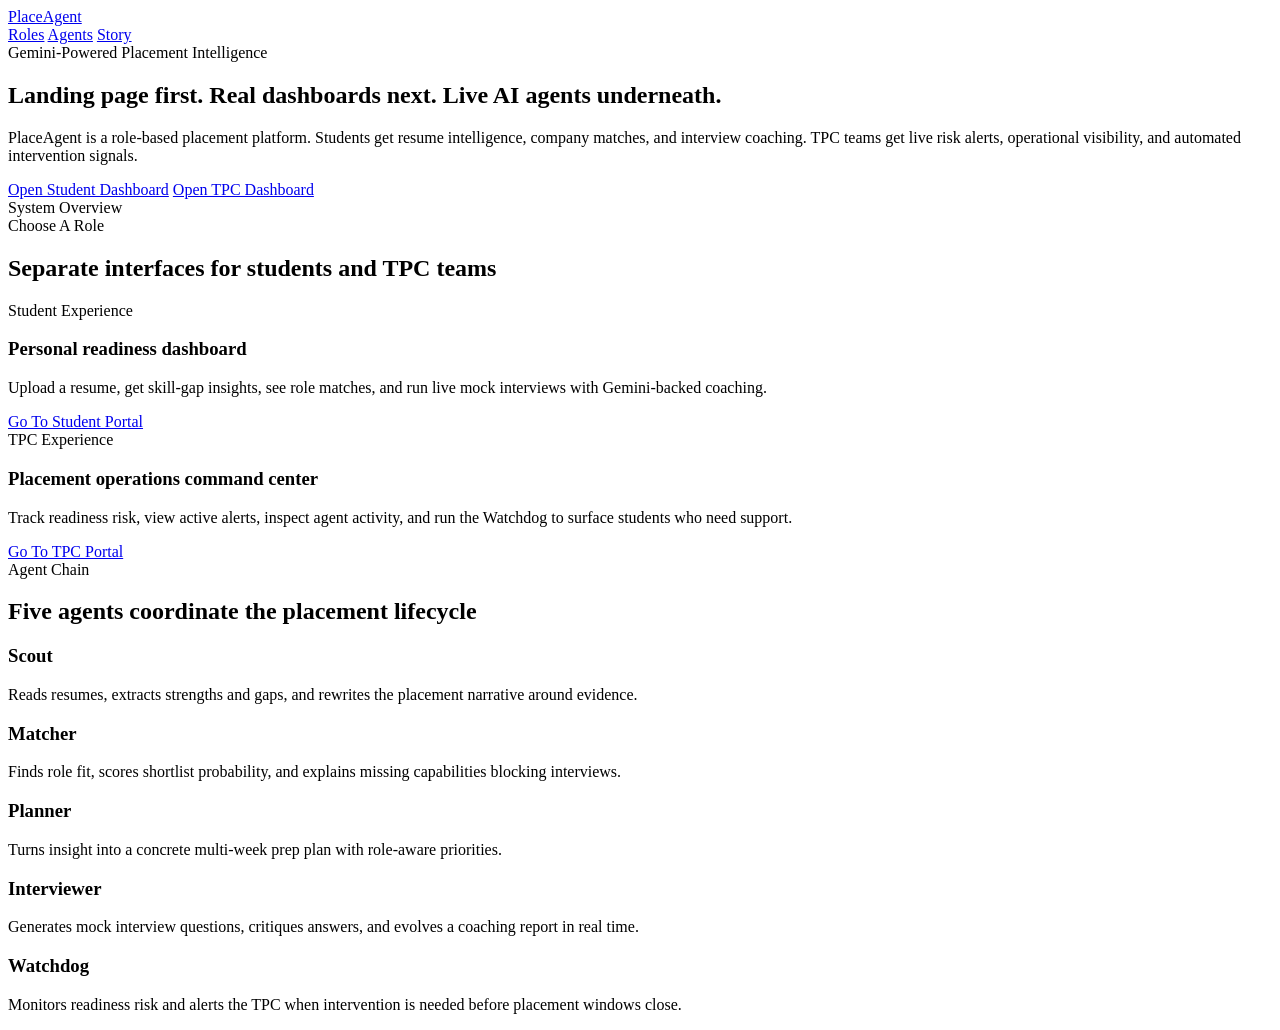
==== app/templates/index.html @ dd4d41f6 "Initial PlaceAgent app" ====
<!DOCTYPE html>
<html lang="en">
<head>
  <meta charset="UTF-8" />
  <meta name="viewport" content="width=device-width, initial-scale=1.0" />
  <title>PlaceAgent | AI Placement Command Center</title>
  <link rel="preconnect" href="https://fonts.googleapis.com">
  <link rel="preconnect" href="https://fonts.gstatic.com" crossorigin>
  <link href="https://fonts.googleapis.com/css2?family=Space+Grotesk:wght@400;500;700&family=Manrope:wght@400;500;700;800&display=swap" rel="stylesheet">
  <link rel="stylesheet" href="/static/styles.css" />
</head>
<body>
  <div class="noise"></div>
  <header class="topbar">
    <a class="brand brand-link" href="/">
      <span class="brand-mark"></span>
      <span>PlaceAgent</span>
    </a>
    <nav class="nav">
      <a href="#roles">Roles</a>
      <a href="#agents">Agents</a>
      <a href="#story">Story</a>
    </nav>
  </header>

  <main>
    <section class="hero hero-landing" id="story">
      <div class="hero-copy">
        <div class="eyebrow">Gemini-Powered Placement Intelligence</div>
        <h1>Landing page first. Real dashboards next. Live AI agents underneath.</h1>
        <p>
          PlaceAgent is a role-based placement platform. Students get resume intelligence, company matches,
          and interview coaching. TPC teams get live risk alerts, operational visibility, and automated intervention signals.
        </p>
        <div class="cta-row">
          <a class="btn btn-primary" href="/student">Open Student Dashboard</a>
          <a class="btn btn-secondary" href="/tpc">Open TPC Dashboard</a>
        </div>
        <div id="ai-banner" class="ai-banner"></div>
      </div>
      <div class="hero-visual">
        <div class="orb orb-a"></div>
        <div class="orb orb-b"></div>
        <div class="glass hero-panel">
          <div class="panel-header">
            <span class="pulse"></span>
            <span>System Overview</span>
          </div>
          <div class="landing-overview" id="landing-overview"></div>
        </div>
      </div>
    </section>

    <section class="section roles" id="roles">
      <div class="section-head">
        <span class="eyebrow">Choose A Role</span>
        <h2>Separate interfaces for students and TPC teams</h2>
      </div>
      <div class="role-grid">
        <article class="glass role-card role-student">
          <div class="panel-title">Student Experience</div>
          <h3>Personal readiness dashboard</h3>
          <p>Upload a resume, get skill-gap insights, see role matches, and run live mock interviews with Gemini-backed coaching.</p>
          <a class="btn btn-primary" href="/student">Go To Student Portal</a>
        </article>
        <article class="glass role-card role-tpc">
          <div class="panel-title">TPC Experience</div>
          <h3>Placement operations command center</h3>
          <p>Track readiness risk, view active alerts, inspect agent activity, and run the Watchdog to surface students who need support.</p>
          <a class="btn btn-secondary" href="/tpc">Go To TPC Portal</a>
        </article>
      </div>
    </section>

    <section class="section architecture" id="agents">
      <div class="section-head">
        <span class="eyebrow">Agent Chain</span>
        <h2>Five agents coordinate the placement lifecycle</h2>
      </div>
      <div class="agent-grid">
        <article class="glass agent-card accent-blue"><h3>Scout</h3><p>Reads resumes, extracts strengths and gaps, and rewrites the placement narrative around evidence.</p></article>
        <article class="glass agent-card accent-green"><h3>Matcher</h3><p>Finds role fit, scores shortlist probability, and explains missing capabilities blocking interviews.</p></article>
        <article class="glass agent-card accent-amber"><h3>Planner</h3><p>Turns insight into a concrete multi-week prep plan with role-aware priorities.</p></article>
        <article class="glass agent-card accent-red"><h3>Interviewer</h3><p>Generates mock interview questions, critiques answers, and evolves a coaching report in real time.</p></article>
        <article class="glass agent-card accent-ink"><h3>Watchdog</h3><p>Monitors readiness risk and alerts the TPC when intervention is needed before placement windows close.</p></article>
      </div>
    </section>
  </main>

  <script src="/static/landing.js"></script>
</body>
</html>
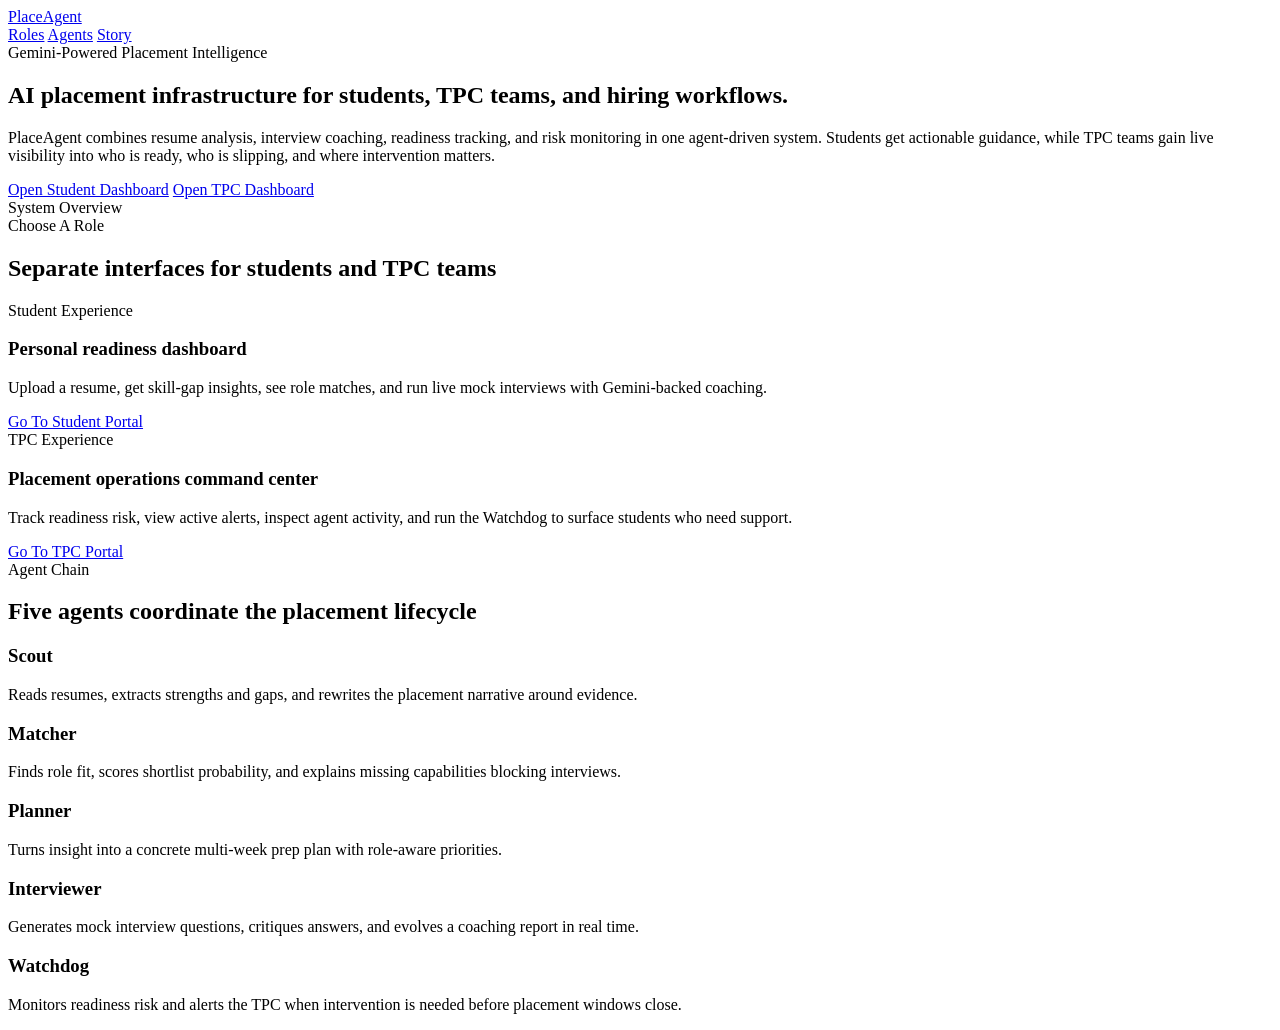
==== commit a785c6d3: "Refine landing page hero copy" ====
--- a/app/templates/index.html
+++ b/app/templates/index.html
@@ -27,10 +27,10 @@
     <section class="hero hero-landing" id="story">
       <div class="hero-copy">
         <div class="eyebrow">Gemini-Powered Placement Intelligence</div>
-        <h1>Landing page first. Real dashboards next. Live AI agents underneath.</h1>
+        <h1>AI placement infrastructure for students, TPC teams, and hiring workflows.</h1>
         <p>
-          PlaceAgent is a role-based placement platform. Students get resume intelligence, company matches,
-          and interview coaching. TPC teams get live risk alerts, operational visibility, and automated intervention signals.
+          PlaceAgent combines resume analysis, interview coaching, readiness tracking, and risk monitoring in one agent-driven system.
+          Students get actionable guidance, while TPC teams gain live visibility into who is ready, who is slipping, and where intervention matters.
         </p>
         <div class="cta-row">
           <a class="btn btn-primary" href="/student">Open Student Dashboard</a>
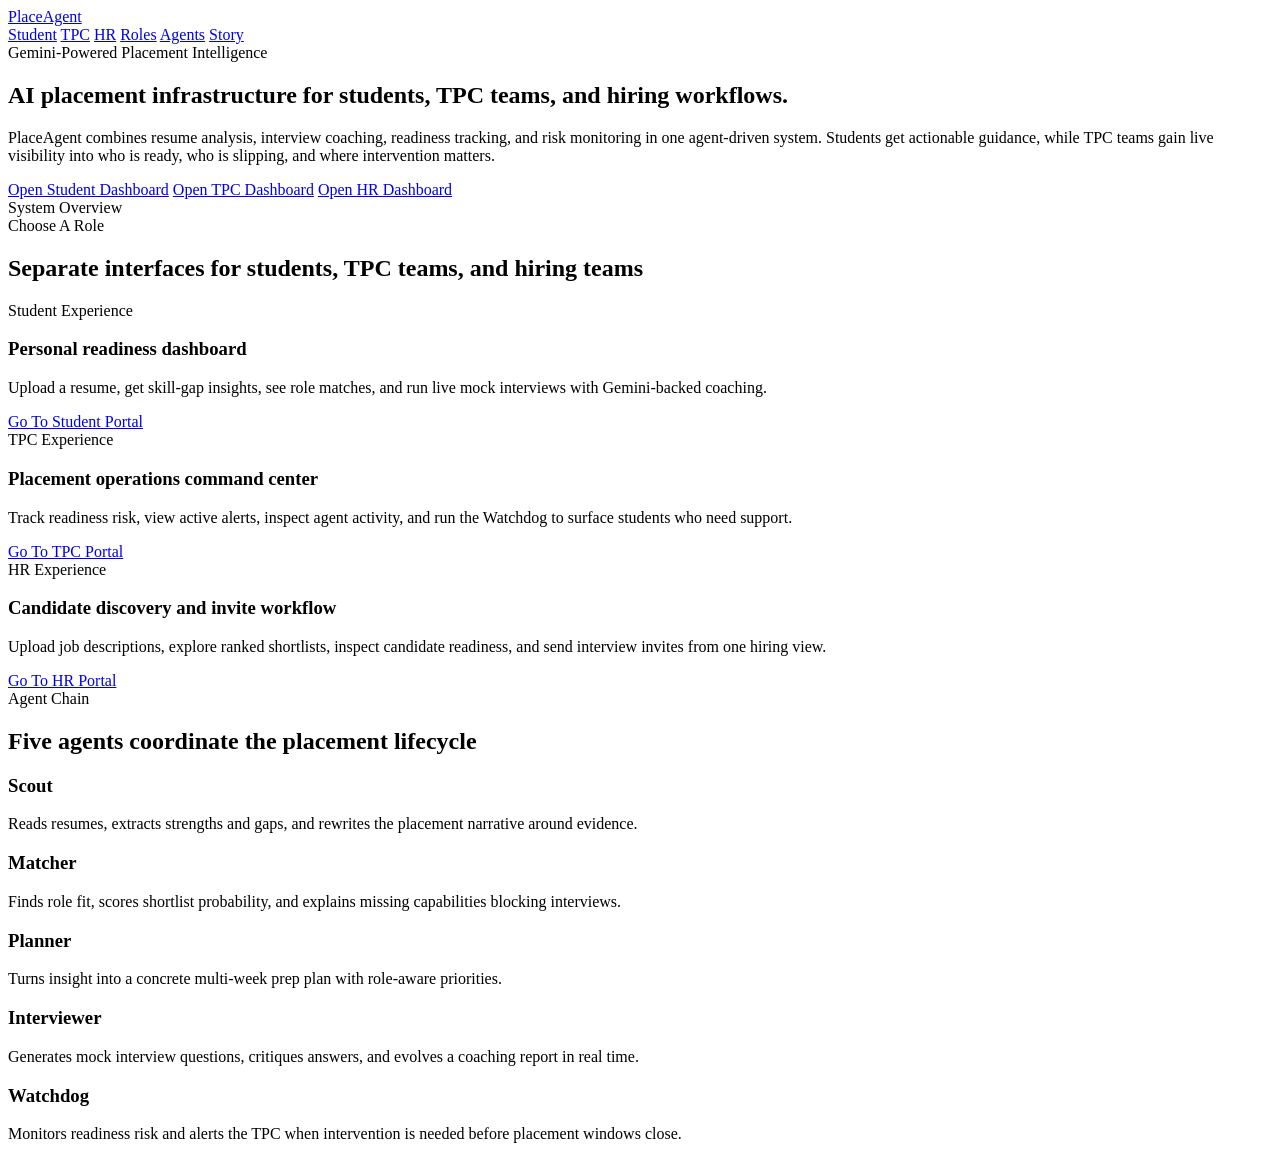
==== commit 5a5da838: "Expose HR portal in shared navigation" ====
--- a/app/templates/index.html
+++ b/app/templates/index.html
@@ -17,6 +17,9 @@
       <span>PlaceAgent</span>
     </a>
     <nav class="nav">
+      <a href="/student">Student</a>
+      <a href="/tpc">TPC</a>
+      <a href="/hr">HR</a>
       <a href="#roles">Roles</a>
       <a href="#agents">Agents</a>
       <a href="#story">Story</a>
@@ -35,6 +38,7 @@
         <div class="cta-row">
           <a class="btn btn-primary" href="/student">Open Student Dashboard</a>
           <a class="btn btn-secondary" href="/tpc">Open TPC Dashboard</a>
+          <a class="btn btn-secondary" href="/hr">Open HR Dashboard</a>
         </div>
         <div id="ai-banner" class="ai-banner"></div>
       </div>
@@ -54,7 +58,7 @@
     <section class="section roles" id="roles">
       <div class="section-head">
         <span class="eyebrow">Choose A Role</span>
-        <h2>Separate interfaces for students and TPC teams</h2>
+        <h2>Separate interfaces for students, TPC teams, and hiring teams</h2>
       </div>
       <div class="role-grid">
         <article class="glass role-card role-student">
@@ -68,6 +72,12 @@
           <h3>Placement operations command center</h3>
           <p>Track readiness risk, view active alerts, inspect agent activity, and run the Watchdog to surface students who need support.</p>
           <a class="btn btn-secondary" href="/tpc">Go To TPC Portal</a>
+        </article>
+        <article class="glass role-card role-hr">
+          <div class="panel-title">HR Experience</div>
+          <h3>Candidate discovery and invite workflow</h3>
+          <p>Upload job descriptions, explore ranked shortlists, inspect candidate readiness, and send interview invites from one hiring view.</p>
+          <a class="btn btn-secondary" href="/hr">Go To HR Portal</a>
         </article>
       </div>
     </section>
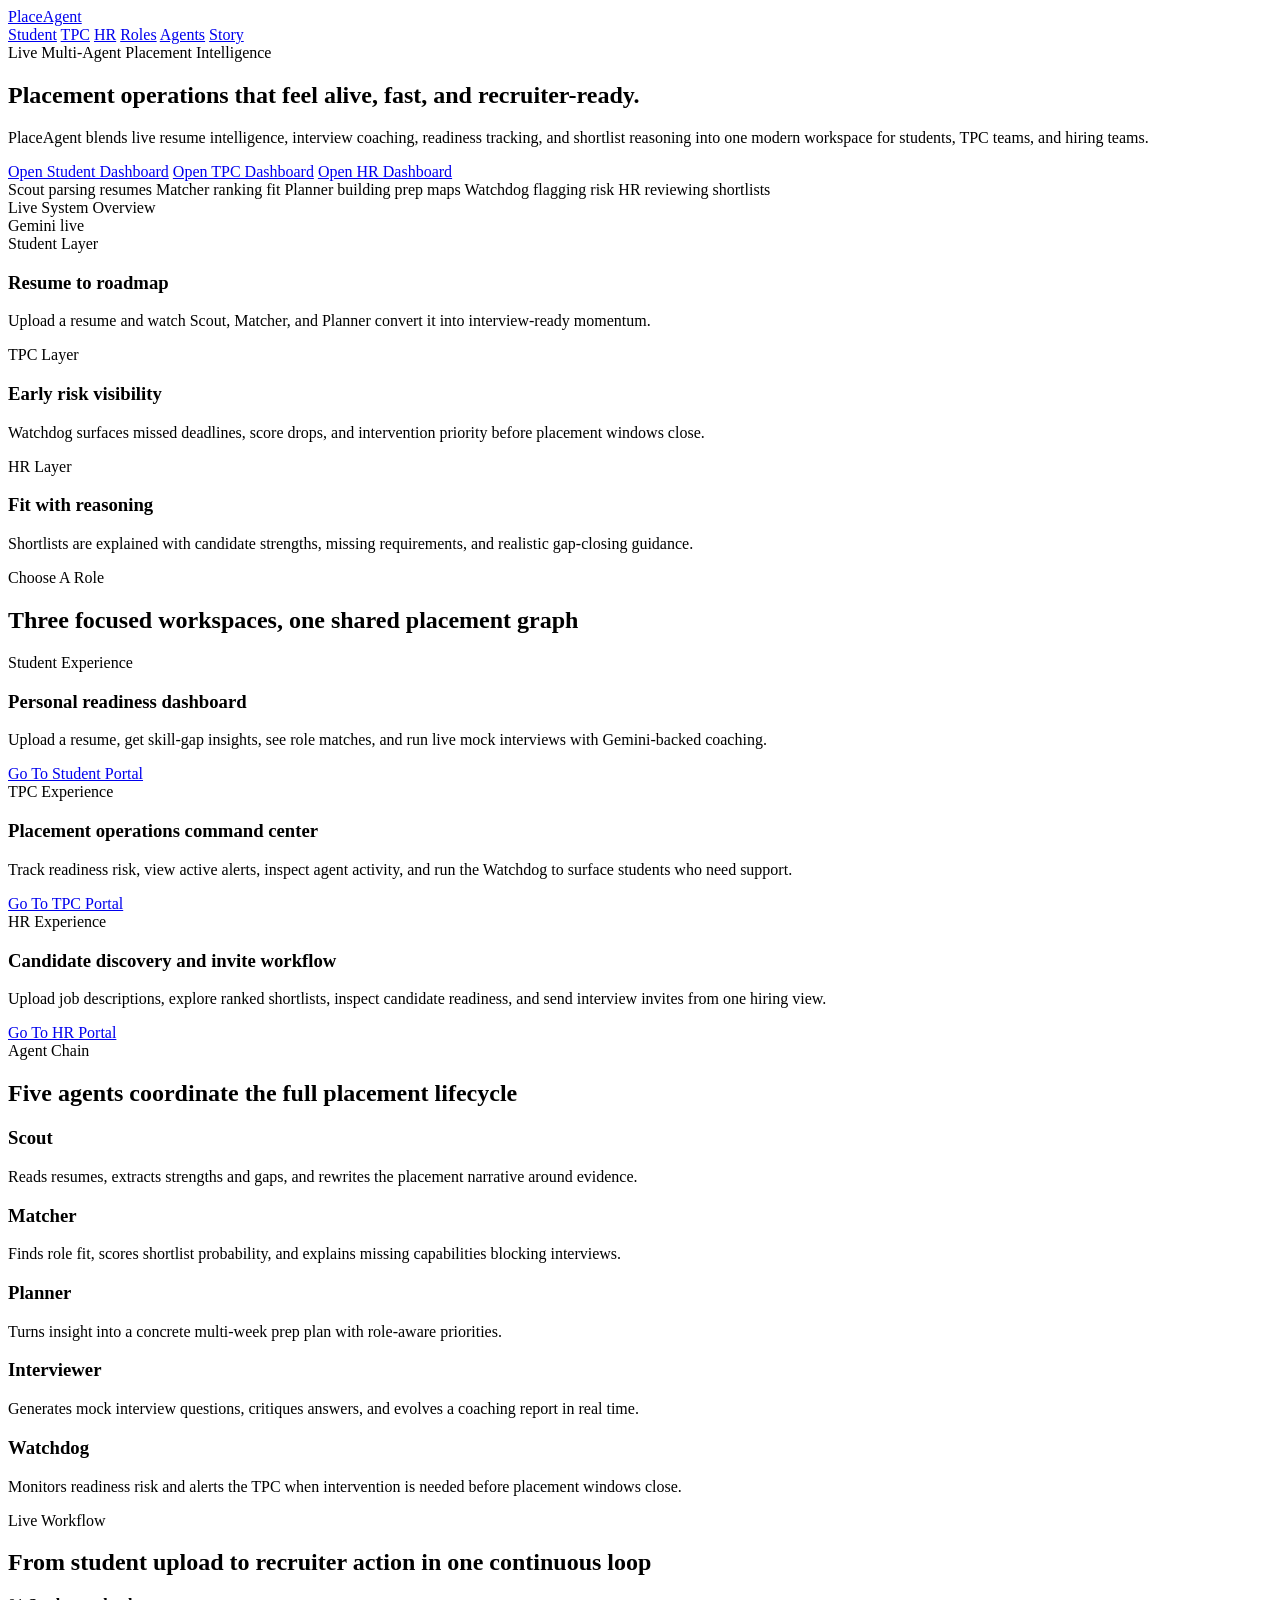
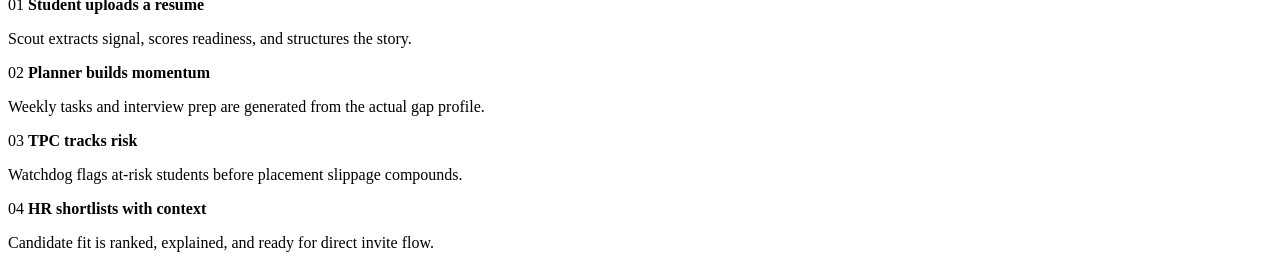
==== commit 9ee76c76: "Refresh landing page visuals and palette" ====
--- a/app/templates/index.html
+++ b/app/templates/index.html
@@ -29,28 +29,55 @@
   <main>
     <section class="hero hero-landing" id="story">
       <div class="hero-copy">
-        <div class="eyebrow">Gemini-Powered Placement Intelligence</div>
-        <h1>AI placement infrastructure for students, TPC teams, and hiring workflows.</h1>
+        <div class="eyebrow">Live Multi-Agent Placement Intelligence</div>
+        <h1>Placement operations that feel <span class="text-accent">alive</span>, fast, and recruiter-ready.</h1>
         <p>
-          PlaceAgent combines resume analysis, interview coaching, readiness tracking, and risk monitoring in one agent-driven system.
-          Students get actionable guidance, while TPC teams gain live visibility into who is ready, who is slipping, and where intervention matters.
+          PlaceAgent blends live resume intelligence, interview coaching, readiness tracking, and shortlist reasoning into one modern workspace for students, TPC teams, and hiring teams.
         </p>
         <div class="cta-row">
           <a class="btn btn-primary" href="/student">Open Student Dashboard</a>
           <a class="btn btn-secondary" href="/tpc">Open TPC Dashboard</a>
           <a class="btn btn-secondary" href="/hr">Open HR Dashboard</a>
         </div>
+        <div class="live-marquee" id="live-marquee">
+          <span class="live-pill">Scout parsing resumes</span>
+          <span class="live-pill">Matcher ranking fit</span>
+          <span class="live-pill">Planner building prep maps</span>
+          <span class="live-pill">Watchdog flagging risk</span>
+          <span class="live-pill">HR reviewing shortlists</span>
+        </div>
         <div id="ai-banner" class="ai-banner"></div>
       </div>
       <div class="hero-visual">
         <div class="orb orb-a"></div>
         <div class="orb orb-b"></div>
-        <div class="glass hero-panel">
+        <div class="orb orb-c"></div>
+        <div class="glass hero-panel hero-stage">
           <div class="panel-header">
-            <span class="pulse"></span>
-            <span>System Overview</span>
+            <div class="stage-title">
+              <span class="pulse"></span>
+              <span>Live System Overview</span>
+            </div>
+            <span class="stage-chip" id="live-model-chip">Gemini live</span>
           </div>
           <div class="landing-overview" id="landing-overview"></div>
+          <div class="signal-grid">
+            <article class="signal-card signal-student">
+              <div class="panel-title">Student Layer</div>
+              <h3>Resume to roadmap</h3>
+              <p>Upload a resume and watch Scout, Matcher, and Planner convert it into interview-ready momentum.</p>
+            </article>
+            <article class="signal-card signal-tpc">
+              <div class="panel-title">TPC Layer</div>
+              <h3>Early risk visibility</h3>
+              <p>Watchdog surfaces missed deadlines, score drops, and intervention priority before placement windows close.</p>
+            </article>
+            <article class="signal-card signal-hr">
+              <div class="panel-title">HR Layer</div>
+              <h3>Fit with reasoning</h3>
+              <p>Shortlists are explained with candidate strengths, missing requirements, and realistic gap-closing guidance.</p>
+            </article>
+          </div>
         </div>
       </div>
     </section>
@@ -58,7 +85,7 @@
     <section class="section roles" id="roles">
       <div class="section-head">
         <span class="eyebrow">Choose A Role</span>
-        <h2>Separate interfaces for students, TPC teams, and hiring teams</h2>
+        <h2>Three focused workspaces, one shared placement graph</h2>
       </div>
       <div class="role-grid">
         <article class="glass role-card role-student">
@@ -85,7 +112,7 @@
     <section class="section architecture" id="agents">
       <div class="section-head">
         <span class="eyebrow">Agent Chain</span>
-        <h2>Five agents coordinate the placement lifecycle</h2>
+        <h2>Five agents coordinate the full placement lifecycle</h2>
       </div>
       <div class="agent-grid">
         <article class="glass agent-card accent-blue"><h3>Scout</h3><p>Reads resumes, extracts strengths and gaps, and rewrites the placement narrative around evidence.</p></article>
@@ -95,6 +122,35 @@
         <article class="glass agent-card accent-ink"><h3>Watchdog</h3><p>Monitors readiness risk and alerts the TPC when intervention is needed before placement windows close.</p></article>
       </div>
     </section>
+
+    <section class="section story-strip">
+      <div class="section-head">
+        <span class="eyebrow">Live Workflow</span>
+        <h2>From student upload to recruiter action in one continuous loop</h2>
+      </div>
+      <div class="story-rail">
+        <div class="story-node">
+          <span class="story-step">01</span>
+          <strong>Student uploads a resume</strong>
+          <p>Scout extracts signal, scores readiness, and structures the story.</p>
+        </div>
+        <div class="story-node">
+          <span class="story-step">02</span>
+          <strong>Planner builds momentum</strong>
+          <p>Weekly tasks and interview prep are generated from the actual gap profile.</p>
+        </div>
+        <div class="story-node">
+          <span class="story-step">03</span>
+          <strong>TPC tracks risk</strong>
+          <p>Watchdog flags at-risk students before placement slippage compounds.</p>
+        </div>
+        <div class="story-node">
+          <span class="story-step">04</span>
+          <strong>HR shortlists with context</strong>
+          <p>Candidate fit is ranked, explained, and ready for direct invite flow.</p>
+        </div>
+      </div>
+    </section>
   </main>
 
   <script src="/static/landing.js"></script>
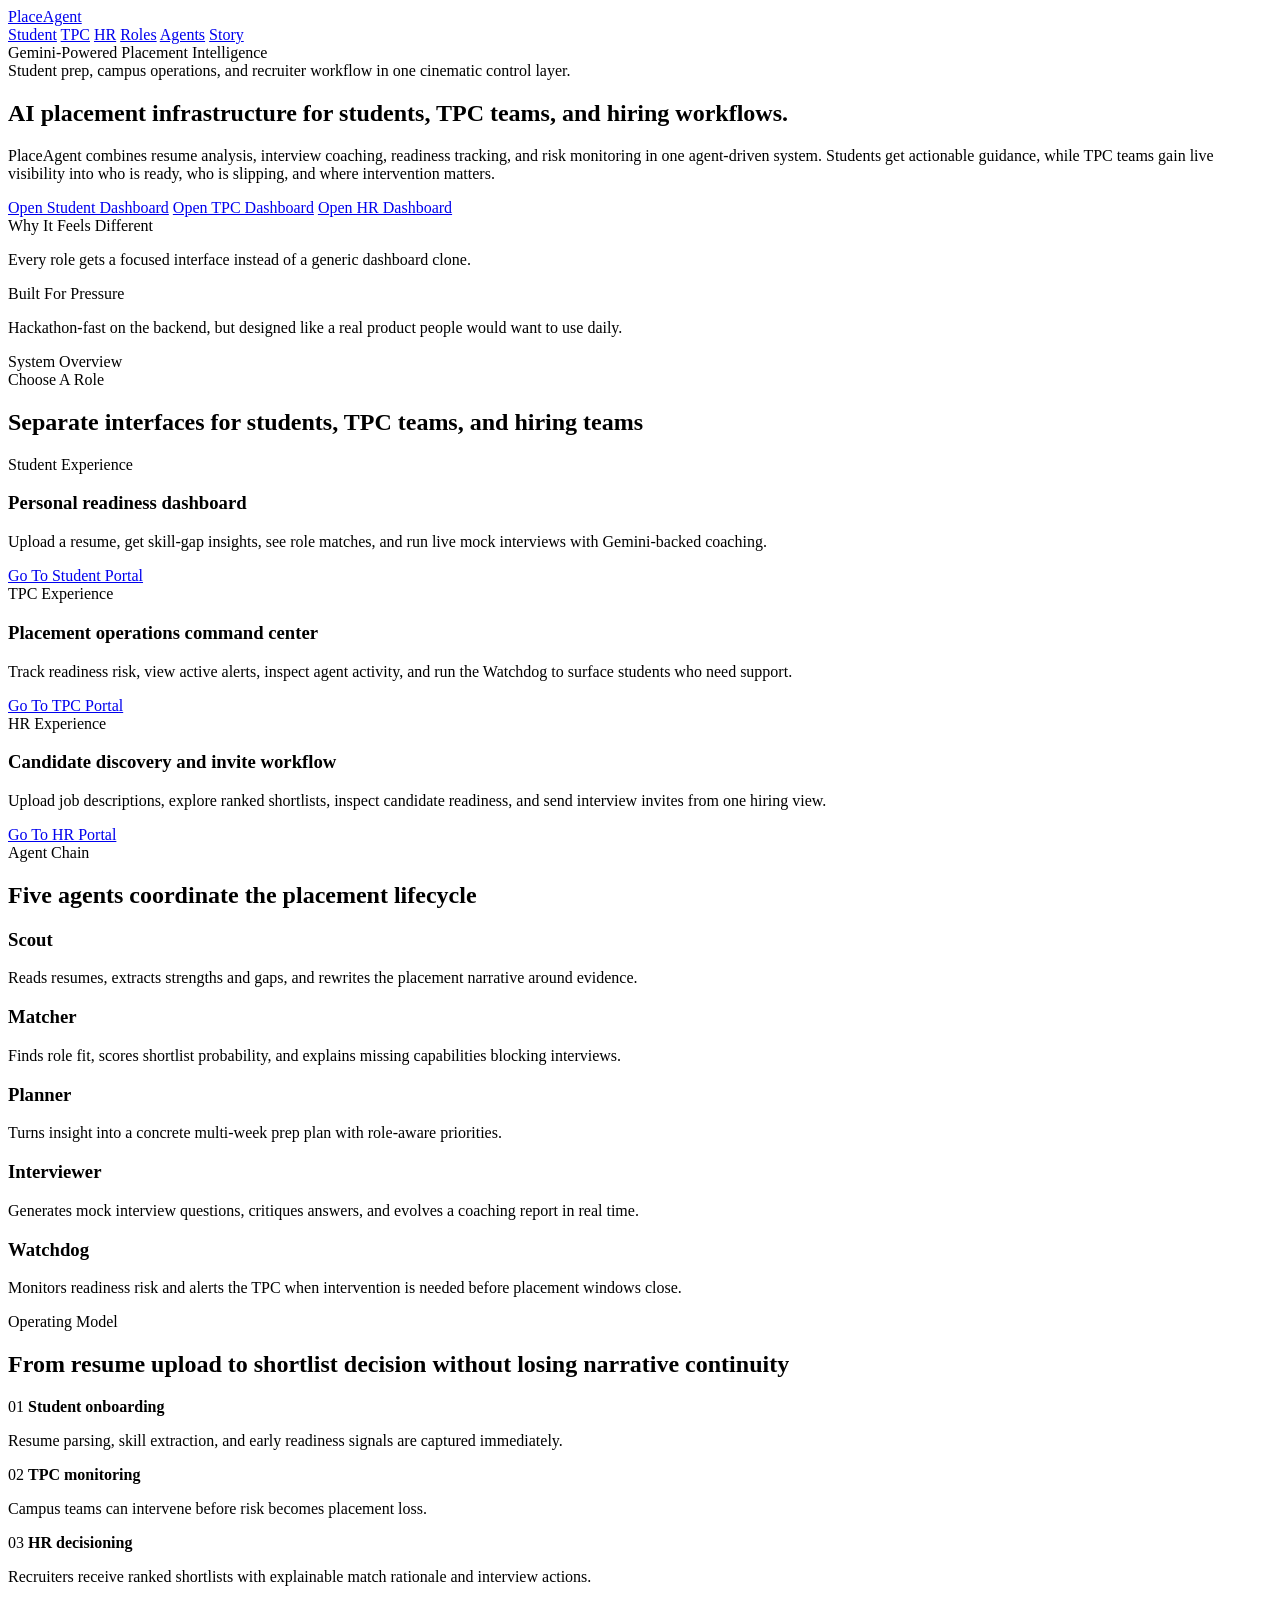
==== commit fdb85435: "Refresh PlaceAgent UI aesthetics" ====
--- a/app/templates/index.html
+++ b/app/templates/index.html
@@ -9,7 +9,7 @@
   <link href="https://fonts.googleapis.com/css2?family=Space+Grotesk:wght@400;500;700&family=Manrope:wght@400;500;700;800&display=swap" rel="stylesheet">
   <link rel="stylesheet" href="/static/styles.css" />
 </head>
-<body>
+<body class="theme-landing">
   <div class="noise"></div>
   <header class="topbar">
     <a class="brand brand-link" href="/">
@@ -29,55 +29,37 @@
   <main>
     <section class="hero hero-landing" id="story">
       <div class="hero-copy">
-        <div class="eyebrow">Live Multi-Agent Placement Intelligence</div>
-        <h1>Placement operations that feel <span class="text-accent">alive</span>, fast, and recruiter-ready.</h1>
+        <div class="eyebrow">Gemini-Powered Placement Intelligence</div>
+        <div class="hero-kicker">Student prep, campus operations, and recruiter workflow in one cinematic control layer.</div>
+        <h1>AI placement infrastructure for students, TPC teams, and hiring workflows.</h1>
         <p>
-          PlaceAgent blends live resume intelligence, interview coaching, readiness tracking, and shortlist reasoning into one modern workspace for students, TPC teams, and hiring teams.
+          PlaceAgent combines resume analysis, interview coaching, readiness tracking, and risk monitoring in one agent-driven system.
+          Students get actionable guidance, while TPC teams gain live visibility into who is ready, who is slipping, and where intervention matters.
         </p>
         <div class="cta-row">
           <a class="btn btn-primary" href="/student">Open Student Dashboard</a>
           <a class="btn btn-secondary" href="/tpc">Open TPC Dashboard</a>
           <a class="btn btn-secondary" href="/hr">Open HR Dashboard</a>
         </div>
-        <div class="live-marquee" id="live-marquee">
-          <span class="live-pill">Scout parsing resumes</span>
-          <span class="live-pill">Matcher ranking fit</span>
-          <span class="live-pill">Planner building prep maps</span>
-          <span class="live-pill">Watchdog flagging risk</span>
-          <span class="live-pill">HR reviewing shortlists</span>
+        <div id="ai-banner" class="ai-banner"></div>
+        <div class="hero-note-grid">
+          <div class="hero-note glass">
+            <div class="panel-title">Why It Feels Different</div>
+            <p>Every role gets a focused interface instead of a generic dashboard clone.</p>
+          </div>
+          <div class="hero-note glass">
+            <div class="panel-title">Built For Pressure</div>
+            <p>Hackathon-fast on the backend, but designed like a real product people would want to use daily.</p>
+          </div>
         </div>
-        <div id="ai-banner" class="ai-banner"></div>
       </div>
       <div class="hero-visual">
-        <div class="orb orb-a"></div>
-        <div class="orb orb-b"></div>
-        <div class="orb orb-c"></div>
-        <div class="glass hero-panel hero-stage">
+        <div class="glass hero-panel">
           <div class="panel-header">
-            <div class="stage-title">
-              <span class="pulse"></span>
-              <span>Live System Overview</span>
-            </div>
-            <span class="stage-chip" id="live-model-chip">Gemini live</span>
+            <span class="pulse"></span>
+            <span>System Overview</span>
           </div>
           <div class="landing-overview" id="landing-overview"></div>
-          <div class="signal-grid">
-            <article class="signal-card signal-student">
-              <div class="panel-title">Student Layer</div>
-              <h3>Resume to roadmap</h3>
-              <p>Upload a resume and watch Scout, Matcher, and Planner convert it into interview-ready momentum.</p>
-            </article>
-            <article class="signal-card signal-tpc">
-              <div class="panel-title">TPC Layer</div>
-              <h3>Early risk visibility</h3>
-              <p>Watchdog surfaces missed deadlines, score drops, and intervention priority before placement windows close.</p>
-            </article>
-            <article class="signal-card signal-hr">
-              <div class="panel-title">HR Layer</div>
-              <h3>Fit with reasoning</h3>
-              <p>Shortlists are explained with candidate strengths, missing requirements, and realistic gap-closing guidance.</p>
-            </article>
-          </div>
         </div>
       </div>
     </section>
@@ -85,7 +67,7 @@
     <section class="section roles" id="roles">
       <div class="section-head">
         <span class="eyebrow">Choose A Role</span>
-        <h2>Three focused workspaces, one shared placement graph</h2>
+        <h2>Separate interfaces for students, TPC teams, and hiring teams</h2>
       </div>
       <div class="role-grid">
         <article class="glass role-card role-student">
@@ -112,7 +94,7 @@
     <section class="section architecture" id="agents">
       <div class="section-head">
         <span class="eyebrow">Agent Chain</span>
-        <h2>Five agents coordinate the full placement lifecycle</h2>
+        <h2>Five agents coordinate the placement lifecycle</h2>
       </div>
       <div class="agent-grid">
         <article class="glass agent-card accent-blue"><h3>Scout</h3><p>Reads resumes, extracts strengths and gaps, and rewrites the placement narrative around evidence.</p></article>
@@ -124,30 +106,27 @@
     </section>
 
     <section class="section story-strip">
-      <div class="section-head">
-        <span class="eyebrow">Live Workflow</span>
-        <h2>From student upload to recruiter action in one continuous loop</h2>
-      </div>
-      <div class="story-rail">
-        <div class="story-node">
-          <span class="story-step">01</span>
-          <strong>Student uploads a resume</strong>
-          <p>Scout extracts signal, scores readiness, and structures the story.</p>
+      <div class="glass story-panel">
+        <div class="section-head">
+          <span class="eyebrow">Operating Model</span>
+          <h2>From resume upload to shortlist decision without losing narrative continuity</h2>
         </div>
-        <div class="story-node">
-          <span class="story-step">02</span>
-          <strong>Planner builds momentum</strong>
-          <p>Weekly tasks and interview prep are generated from the actual gap profile.</p>
-        </div>
-        <div class="story-node">
-          <span class="story-step">03</span>
-          <strong>TPC tracks risk</strong>
-          <p>Watchdog flags at-risk students before placement slippage compounds.</p>
-        </div>
-        <div class="story-node">
-          <span class="story-step">04</span>
-          <strong>HR shortlists with context</strong>
-          <p>Candidate fit is ranked, explained, and ready for direct invite flow.</p>
+        <div class="story-grid">
+          <div class="story-step">
+            <span>01</span>
+            <strong>Student onboarding</strong>
+            <p>Resume parsing, skill extraction, and early readiness signals are captured immediately.</p>
+          </div>
+          <div class="story-step">
+            <span>02</span>
+            <strong>TPC monitoring</strong>
+            <p>Campus teams can intervene before risk becomes placement loss.</p>
+          </div>
+          <div class="story-step">
+            <span>03</span>
+            <strong>HR decisioning</strong>
+            <p>Recruiters receive ranked shortlists with explainable match rationale and interview actions.</p>
+          </div>
         </div>
       </div>
     </section>
